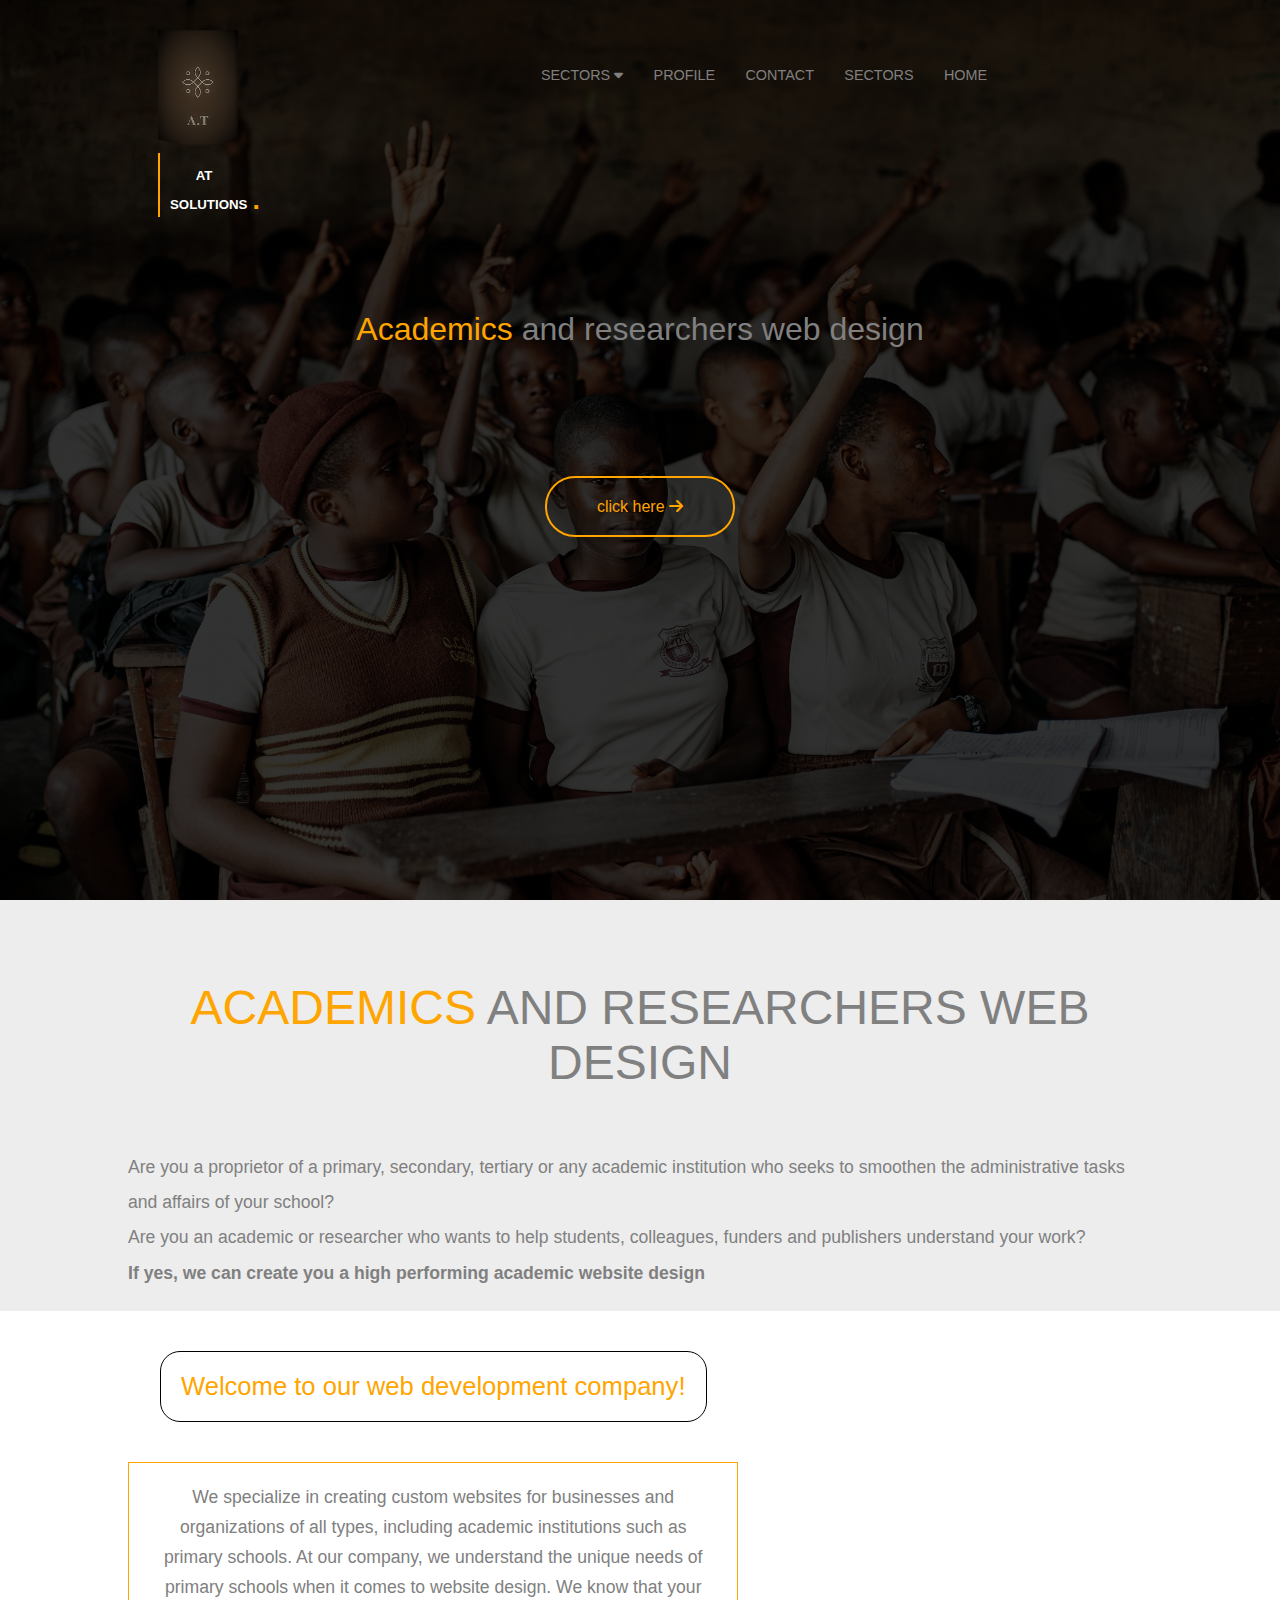
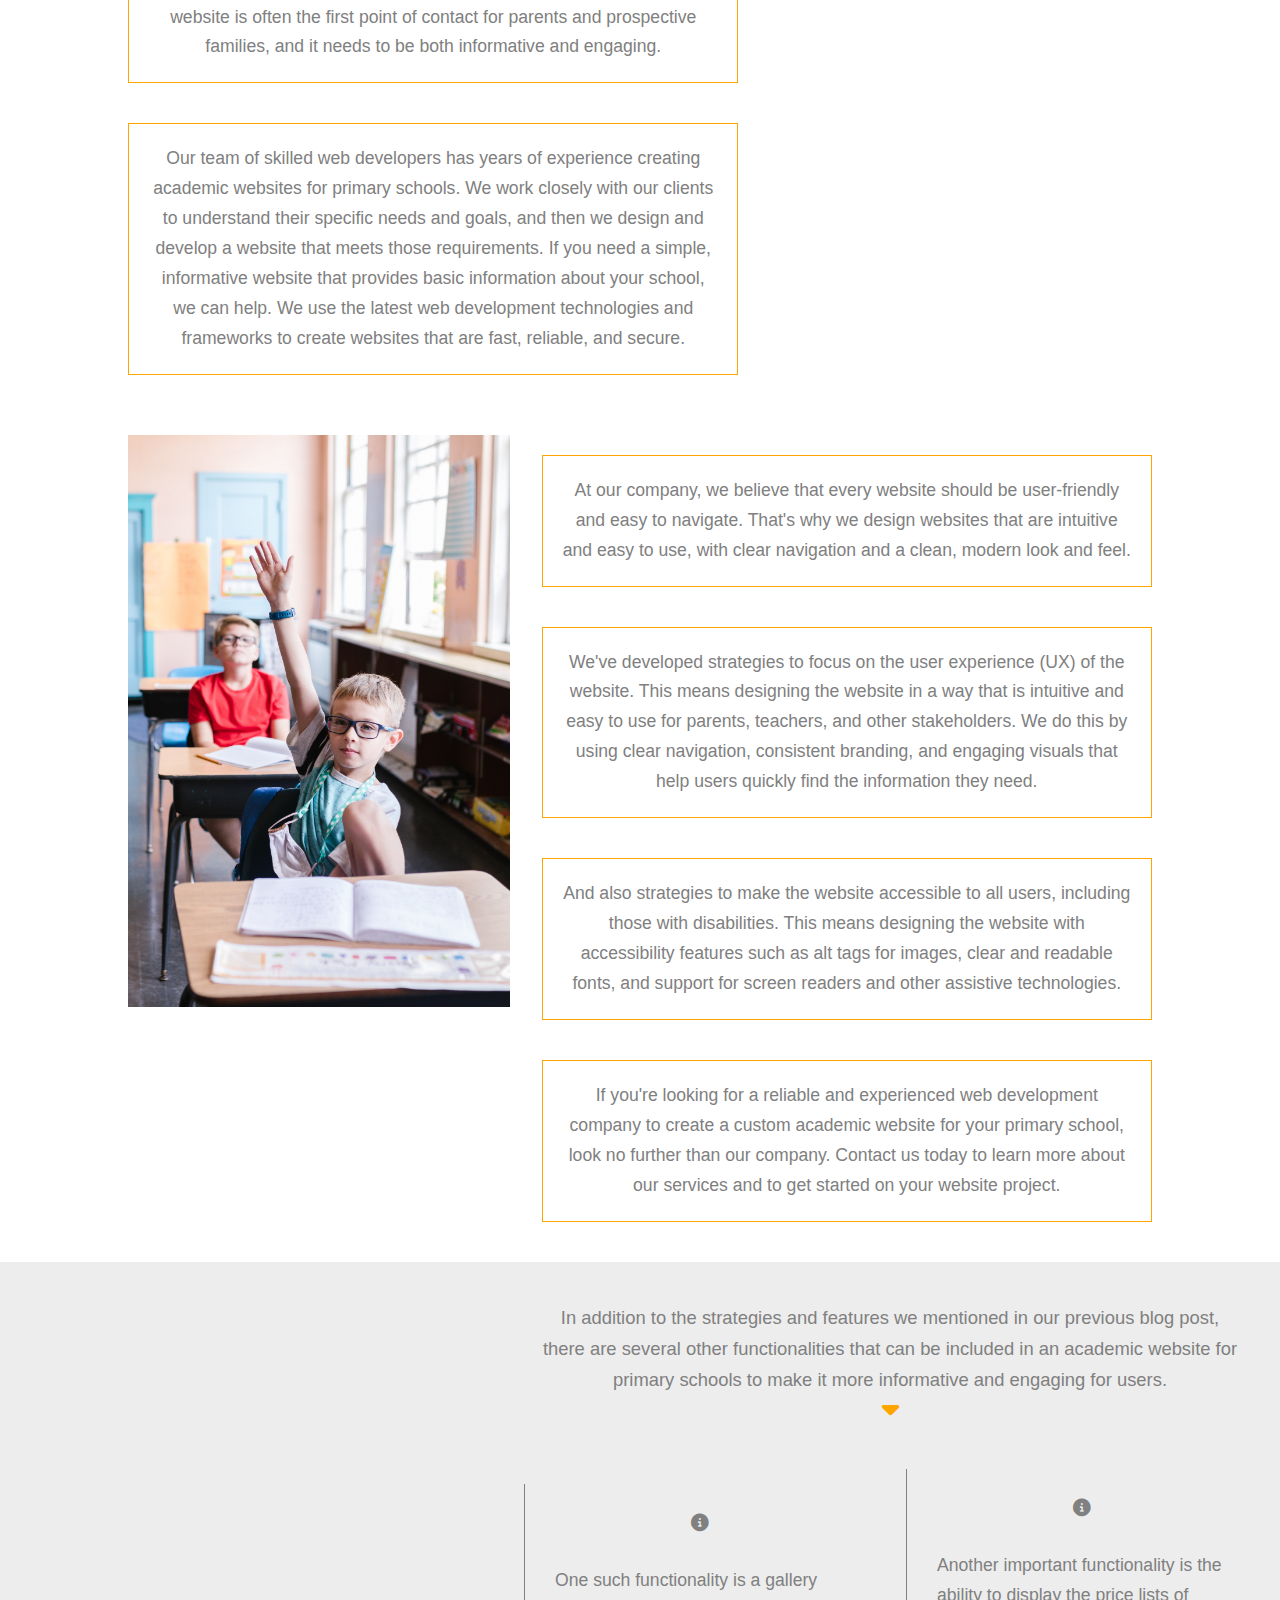
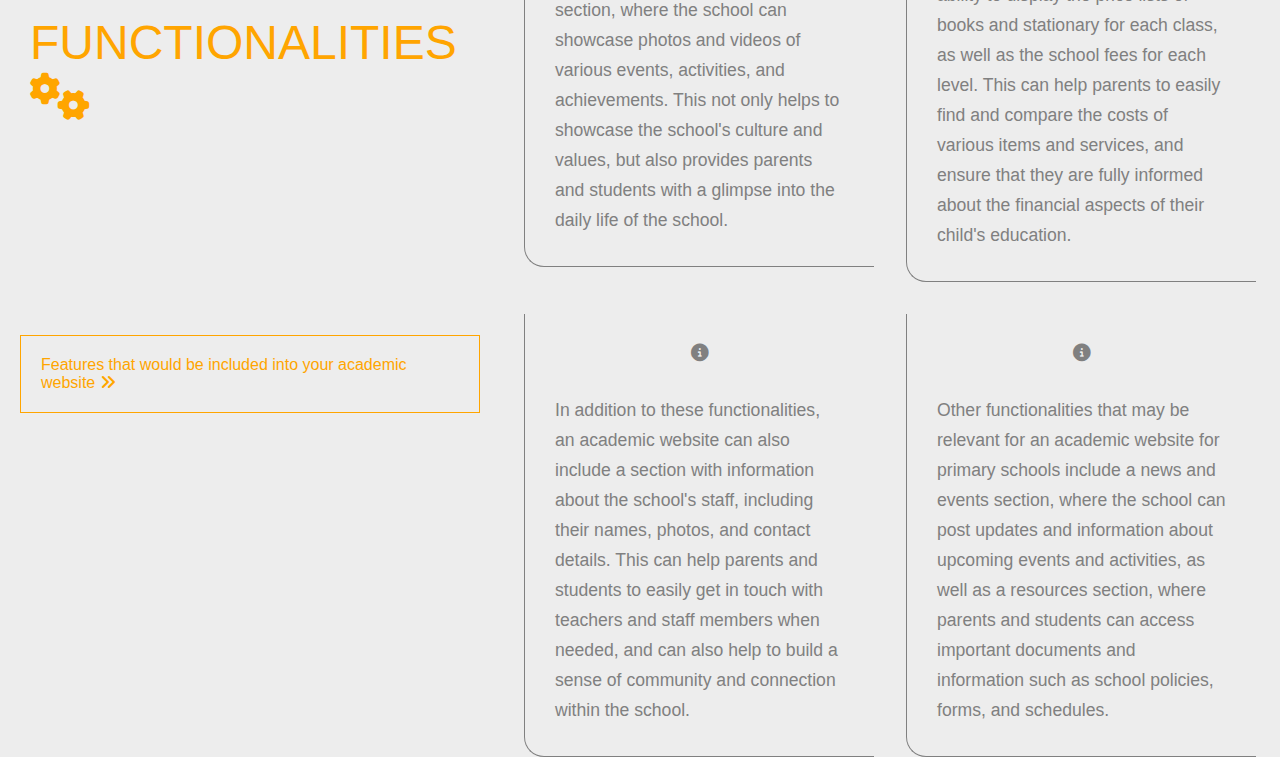
==== atsolutionaca.html @ 34ea17c4 "Add files via upload" ====
<!DOCTYPE html>
<html lang="en">
<head>
    <meta charset="UTF-8">
    <meta http-equiv="X-UA-Compatible" content="IE=edge">
    <meta name="viewport" content="width=device-width, initial-scale=1.0">
    <title>Document</title>
    <link rel="stylesheet" href="atsolutionaca.css">
    <link rel="stylesheet" href="font-6/css/all.css">
</head>
<body>
    <div class="sect1">
        <div class="header">
            <div class="logo_area">
                <img class="at" src="./images/sol.png" alt="">
                <h5>at solutions<span class="dot">.</span></h5>
            </div>
            <div class="links_container">
                <div class="links">
                    <div>
                        <h8 class="a">sectors  
                            <i class="fas fa-caret-down">
                            </i>
                            <article class="separat">
                                <div><a href="atsolutionbus.html">Business</a></div>
                                <div><a href="atsolutionaca.html">Academic</a></div>
                                <div><a href="atsolutionhea.html">Health</a></div>
                                <div><a href="atsolutionmul.html">Multimedia</a></div>
                                <div><a href="atsolutionpub.html">Publishing</a></div>
                            </article>
                        </h8>
                        
                    </div>
                    
                    <a href="atsolutionpro.html">profile   </a>
                    <a href="atsolutioncont.html">contact   </a>
                    <a href="#">sectors   </a>
                    <a href="atsolution.html">home   </a>
                </div>
                
                <input type="checkbox" id="input">
                <label for="input">
                    <div class="divbars">
                        <i class="fas fa-bars bars"></i>
                    </div>
                </label>
                
            </div>
        </div>
        <div class="hid0">
            <div class="hid">
                <div class="secbar">
                    <a class="her">sectors</a>
                    <i class="fas fa-caret-right"></i>
                </div>
                <article class="separate">
                    <div><a href="atsolutionpro.html">Profile</a></div>
                    <div><a href="atsolutioncont.html">Contact</a></div>
                    <div><a href="#">Sectors</a></div>
                    <div><a href="atsolution.html">Home</a></div>
                    <!-- <div><a href="#">Publishing</a></div> -->
                </article>
            </div>
            <div class="hid1">
                <div><a href="atsolutionbus.html">business</a></div>
                <div><a href="atsolutionaca.html">Academic</a></div>
                <div><a href="atsolutionhea.html">Health</a></div>
                <div><a href="atsolutionmul.html">Multimedia</a></div>
                <div><a href="atsolutionpub.html">Publishing</a></div>
            </div>
        </div>
        
        <div class="body">
            <p class="lorem"><em class="orange">Academics</em>  and researchers web design</p>
            <div class="btn">
                <a href="#">click here    <i class="fas fa-arrow-right"></i></a>
            </div>
        </div>
    </div>
    <div class="sect2">
        <div class="heading">
            <p class="title"> <em class="orange">academics</em>  and researchers web design</p>
            <div class="info">
                <p>Are you a proprietor of a primary, secondary, tertiary or any academic institution who seeks to smoothen the administrative tasks and affairs of your school? <br> Are you an academic or researcher who wants to help students, colleagues, funders and publishers understand your work?</p>
                <p class="bold">If yes, we can create you a high performing academic website design</p>
            </div>
        </div>
        <div class="body1">
            <div class="info1">
                <p>Welcome to our web development company!</p>
                <div>
                    We specialize in creating custom websites for businesses and organizations of all types, including academic institutions such as primary schools.
                    At our company, we understand the unique needs of primary schools when it comes to website design. We know that your website is often the first point of contact for parents and prospective families, and it needs to be both informative and engaging.
                </div>
                <div>
                    Our team of skilled web developers has years of experience creating academic websites for primary schools. We work closely with our clients to understand their specific needs and goals, and then we design and develop a website that meets those requirements.
                    If you need a simple, informative website that provides basic information about your school, we can help. We use the latest web development technologies and frameworks to create websites that are fast, reliable, and secure.
                </div>
            </div>
            <div class="img1"></div>
        </div>
        <div class="body1">
            <div class="img2"><img src="./images/im10.jpg" class="img" alt=""></div>
            <div class="info1">
                <div>
                    At our company, we believe that every website should be user-friendly and easy to navigate. That's why we design websites that are intuitive and easy to use, with clear navigation and a clean, modern look and feel.
                </div>
                <div>
                    We've developed strategies to focus on the user experience (UX) of the website. This means designing the website in a way that is intuitive and easy to use for parents, teachers, and other stakeholders. We do this by using clear navigation, consistent branding, and engaging visuals that help users quickly find the information they need.
                </div>
                <div>
                    And also strategies to make the website accessible to all users, including those with disabilities. This means designing the website with accessibility features such as alt tags for images, clear and readable fonts, and support for screen readers and other assistive technologies.
                </div>
                <div>
                    If you're looking for a reliable and experienced web development company to create a custom academic website for your primary school, look no further than our company. Contact us today to learn more about our services and to get started on your website project.
                </div>
            </div>
        </div>
        
    </div>
    <div class="sect3">
        <div class="function">
            <p>functionalities
                <i class="fas fa-gears"></i>
            </p>
            <div>Features that would be included into your academic website
                <i class="fas fa-angle-double-right"></i>
            </div>
        </div>
        <div class="info2">
            <p>In addition to the strategies and features we mentioned in our previous blog post, there are several other functionalities that can be included in an academic website for primary schools to make it more informative and engaging for users. <br> <i class="fas fa-caret-down"></i> </p>
            <div class="div">
                <div>
                    <i class="fas fa-info-circle"></i>
                    One such functionality is a gallery section, where the school can showcase photos and videos of various events, activities, and achievements. This not only helps to showcase the school's culture and values, but also provides parents and students with a glimpse into the daily life of the school.
                </div>
                <div>
                    <i class="fas fa-info-circle"></i>
                    Another important functionality is the ability to display the price lists of books and stationary for each class, as well as the school fees for each level. This can help parents to easily find and compare the costs of various items and services, and ensure that they are fully informed about the financial aspects of their child's education.
                </div>
                <div>
                    <i class="fas fa-info-circle"></i>
                    In addition to these functionalities, an academic website can also include a section with information about the school's staff, including their names, photos, and contact details. This can help parents and students to easily get in touch with teachers and staff members when needed, and can also help to build a sense of community and connection within the school.
                </div>
                <div>
                    <i class="fas fa-info-circle"></i>
                    Other functionalities that may be relevant for an academic website for primary schools include a news and events section, where the school can post updates and information about upcoming events and activities, as well as a resources section, where parents and students can access important documents and information such as school policies, forms, and schedules.
                </div>
            </div>
        </div>
    </div>
    <script src="atsolutionaca.js"></script>
</body>
</html>
---- atsolutionaca.css ----
*{
    padding:0px;
    margin:0px;
    box-sizing:border-box;
    font-family:'Segoe UI', Tahoma, Geneva, Verdana, sans-serif;
    
}
body{
    
}

::-webkit-scrollbar{
    display:none;
}

.logo_area{
    color:red;
    padding:30px;
}
.at{
    width:clamp(2px, 10cqi, 80px);
    /* box-shadow:4px 4px 8px black; */
    margin-left:clamp(0px, 10cqi, 1000px);
    transition:all .4s linear;
    
}
.at:hover{
    transform:scale(1.1);
    transition:all .4s linear;
    cursor:pointer;
}
h5{
    width:clamp(2px, 10cqi, 80px);
    margin-left:clamp(0px, 10cqi, 1000px);
    color:white;
    font-family:'Segoe UI', Tahoma, Geneva, Verdana, sans-serif;
    text-transform:uppercase;
    text-align:center;
    padding-top:10px;
    border-left:2px solid orange;
    padding-left:10px;
    line-height:25px;

}
.header{
    display:flex;
    
    /* width:100vw; */
}


.sect1{
    min-height:100vh;
    background: linear-gradient(rgba(0,0,0,.8), rgba(0,0,0,0.8)),url(./images/im4.jpg) center/cover no-repeat;
    background-attachment:fixed;
}
.sect1 p{
    color:grey;
    font-family:'Segoe UI', Tahoma, Geneva, Verdana, sans-serif;
    justify-content:center;
    align-items:center;
    text-align: center;
    font-size:clamp(25px, 3.5cqi,2em);
    padding-right:clamp(10px, 10cqi, 200px);
    padding-left:clamp(10px, 10cqi, 200px);
    padding-top:clamp(10px, 5cqi, 200px);
    visibility: visible;
}
.btn{
    justify-content:center;
    text-align:center;
    padding-top:clamp(150px, 20cqi, 150px);
}
.dot{
    color:orange;
    font-size: 2em;
    padding:5px;
}
.btn a{
    text-decoration:none;
    font-family:'Segoe UI', Tahoma, Geneva, Verdana, sans-serif;
    color:orange;
    border:2px solid orange;
    border-radius:30px;
    padding:20px 50px 20px 50px;
    transition:background linear.4s;
    
}
.btn a:hover{
    background-color:orange;
    transition:background linear.4s;
    color:black;
    /* border:2px solid black; */
}

.active{
    animation: animate 1.5s linear;
}

.activ{
    animation: art2 1s linear;
    /* background-color:orange; */
}
.active3{
    opacity: 1;
    transform:translate(0px, 0px);
    transition:all 1.5s linear;
}

.heading{
    background-color: rgba(211, 211, 211, .4);
    display:flex;
    flex-wrap: wrap;
    flex-direction: column;
    align-items: center;
    padding:20px 10vw;

    
}
.title{
    font-size:clamp(1.8em, 4cqi, 3em);
    padding:60px 20px;
    text-transform:uppercase;
    color:grey;
    text-align:center;
    font-weight:lighter;

}
.orange{
    color:orange;
    font-style:normal;
    font-weight:400;
}
.info{
    line-height: 2em;
    color:grey;
    font-size:clamp(1em, 2cqi, 1.1em);
}
.bold{
    font-weight: 700;
}
.body1{
    display: flex;
    padding:20px 10vw;
    gap:2em;

}
.img1{
    /* height:100vh; */
    background: linear-gradient(rgba(0,0,0,0), rgba(0,0,0,0)),url(./images/im6.jpg) center/cover no-repeat;
    background-attachment:fixed;
    width:50vw;

}
.img2{
    /* height:100vh; */
    /* background: linear-gradient(rgba(0,0,0,0), rgba(0,0,0,0)),url(./images/im11.jpg) center/cover no-repeat; */
    background-attachment:fixed;
    width:50vw;
}
.img{
    width:100%;
    
    object-fit: cover;
    object-position: fixed;
}
.info1{
    /* width:50vw; */
    width:100%;
    align-items: center;
    display: flex;
    flex-direction: column;
    
}
.info1 p{
    text-align:center;
    color:orange;
    border:1px solid black;
    /* width:500px; */
    border-radius: 20px;
    align-items: center;
    padding:20px;
    font-size:clamp(1.35em, 2cqi, 2em);
    margin:20px;
}
.info1 div{
    border:1px solid orange;
    padding:20px;
    margin:20px 0px;
    line-height: 1.7em;
    color:grey;
    font-size:clamp(1em, 2cqi, 1.1em);
    text-align: center;
    /* align-items: center;
    justify-content: center;
    display: flex;
    flex-direction: column; */
}
.sect3{
    background-color: rgba(211, 211, 211, .4) ;
    display:flex;
}
.function{
    /* height:100vh; */
    background: linear-gradient(rgba(0,0,0,0.85), rgba(0,0,0,0.85)),url(./images/im14.jpg) center/cover no-repeat;
    width:100vw;
    background-attachment: fixed;
    display:flex;
    flex-direction: column;
    align-items: center;
    justify-content: center;
    gap:10em;

}
.function p{
    color:orange;
    font-size:clamp(1.7em, 4cqi, 3em);
    /* font-size: 3.5em; */
    font-weight:lighter;
    margin:30px;
    text-transform:uppercase;
}
.function div{
    color:orange;
    border:1px solid orange;
    padding:20px 20px;
    margin:20px;
    font-size:em;
}
.info2 p{
    color:grey;
    /* border:1px solid grey; */
    padding:20px;
    margin:20px;
    text-align:center;
    font-size:1.15em;
    line-height:1.7em;
}
.info2 p i{
    color:orange;
    font-size:1.5em;
}
.info2 div div{
    /* background-color: white; */
    width: 350px;
    border-left:1px solid grey;
    border-bottom:1px solid grey;
    border-bottom-left-radius: 20px;
    /* box-shadow: 1px 1px 4px; */
    padding:30px;
    color:grey;
    /* display: flex; */
    /* flex-direction: row; */
    /* background-color: white; */
    line-height: 1.7em;
    color:grey;
    font-size:clamp(1em, 2cqi, 1.1em);
}
.info2 div{
    gap:2em;
    display:flex;
    flex-wrap: wrap;
    align-items: center;
    justify-content: center;
}



@keyframes animate{
    0%{
        transform:translateX(-20em);
    }
    100%{
        transform:translateX(0px);
    }
}

@keyframes art2{
    0%{
        margin:70px;
        transform:scale(0.5);
    }
    50%{
        margin:55px;
    
    }
    100%{
        margin:40px;
    }
}


@media(max-width:600px){
    .links-container{
        display:none;
    }
    h8{
        display:none;
    }
    .links a{
        display:none;
    }
    .bars{
        color:grey;
        text-align:right;
        position:absolute;
        top:0;
        right:0;
        cursor:pointer;
        margin:50px 50px 0px 0px;
    }
    .hid0{
        display:flex;
        text-align: center;
        text-transform:capitalize;
    }
    .hid{
        margin:5px 20px;
        padding:15px 5px 15px 5px;
        /* background-color:rgb(211, 211, 211, .2); */
        width:50vw;
        transition:all .3s linear;
        /* display:none; */
        transform:scaleY(0);
        position:absolute;
    }
    .hid .secbar div .her {
        text-align: center;
        /* position: absolute; */
        color:red;
    }
    .hid div{
        /* border:1px solid black;  */
        padding:5px;
        /* font-weight:bold; */
        transition:all .3s linear;
        text-align: center;
        
    }
    .hid div:hover{
        background-color: rgb(211, 211, 211, .4);
        transition:all .3s linear;
        color:orange;
    }
    .hid div a{
        text-decoration:none;
        color:darkgray;
    }
    .hid div a:hover{
        color:orange;
    }
    .hid div i{
        /* justify-content: right; */
        /* display:flex; */
        /* text-indent: 30vw; */
        /* flex-direction: column; */
    }
    .hid1{
        margin:5px 20px;
        padding:15px 5px 15px 5px;
        width:30vw;
        /* background-color:rgb(211, 211, 211, .2); */
        transition:all .3s linear;
        position:absolute;
        right:0;
        /* display:none; */
        transform:scaleY(0);
    }
    .hid1 div{
        padding:5px;
        transition:all .3s linear;
    }
    .hid1 div:hover{
        background-color: rgb(211, 211, 211, .4);
        transition:all .3s linear;
    }
    .hid1 div a{
        text-decoration:none;
        color:darkgray;
    }
    .hid1 div a:hover{
        color:orange;
    }
    .body1{
        flex-direction: column;
    }
    .sect3{
        flex-direction: column;
    }
    .function p{
        /* font-size:clamp(1.1em, 2cqi, 1.25em) */
    }
    .function{
        height:100vh;
    }
    .img1{
        height:100vh;
        width: 100%;
    }
    .img2{
        width:100%;
    }
}
.active0{
    transition:all .4s linear;
    display:block;
}
.active4{
    transition:all .4s linear;
    /* display:block; */
    transform:scaleY(1);
}

#input{
    visibility:hidden;
}

@media(min-width:600px){
    .links{
        height:150px;
        justify-content:center;
        display:flex;
        align-items: center;
        text-transform:uppercase;
        font-family:'Segoe UI', Tahoma, Geneva, Verdana, sans-serif;
        text-decoration:none;
        padding-right:20px;
    }
    .links a{
        text-decoration:none;
        font-size:clamp(12.5px, 2cqi, 0.9em);
        padding:clamp(0.5cqw,1.5cqw, 20px);
        flex-wrap:wrap;
        color:grey;
        /* display:flex; */
        transition:all .4s linear;
    }
    .links a:hover{
        color:orange;
        transition:all .4s linear;
        border-bottom:2px solid grey;
        border-bottom-left-radius:10px;
        transform:translateY(5px);
        overflow:hidden;
    }
    .links_container{
        container-type: inline-size;
        width:100%;
        justify-content:right;
    }
    .bars{
        display:none;
        visibility:hidden;
    }
    .hid{
        display:none;
    }
    .hid1{
        display:none;
    }
    .separat{
        position:absolute;
        left:clamp(26cqi, 20cqi, cqi);
        padding:10px 0px;
        /* display: none; */
        transform:scaleY(0);
        transition:all .4s linear;
    }
    .separat div{
        padding: 10px 0px;
        
    }
    .a{
        font-size:clamp(12.5px, 2cqi, 0.9em);
        padding:clamp(0.5cqw,1.5cqw, 20px);
        flex-wrap:wrap;
        color:grey;
        transition:all .4s linear;
    }
    .a:hover{
        color:orange;
        transition:all .4s linear;
        border-bottom:2px solid grey;
        border-bottom-left-radius:10px;
        transform:translateY(5px);
        overflow:hidden;
        cursor:pointer;
    }
    
}


@media(max-width:768px) {
    
    

}
@media (min-width:768px){
    
}
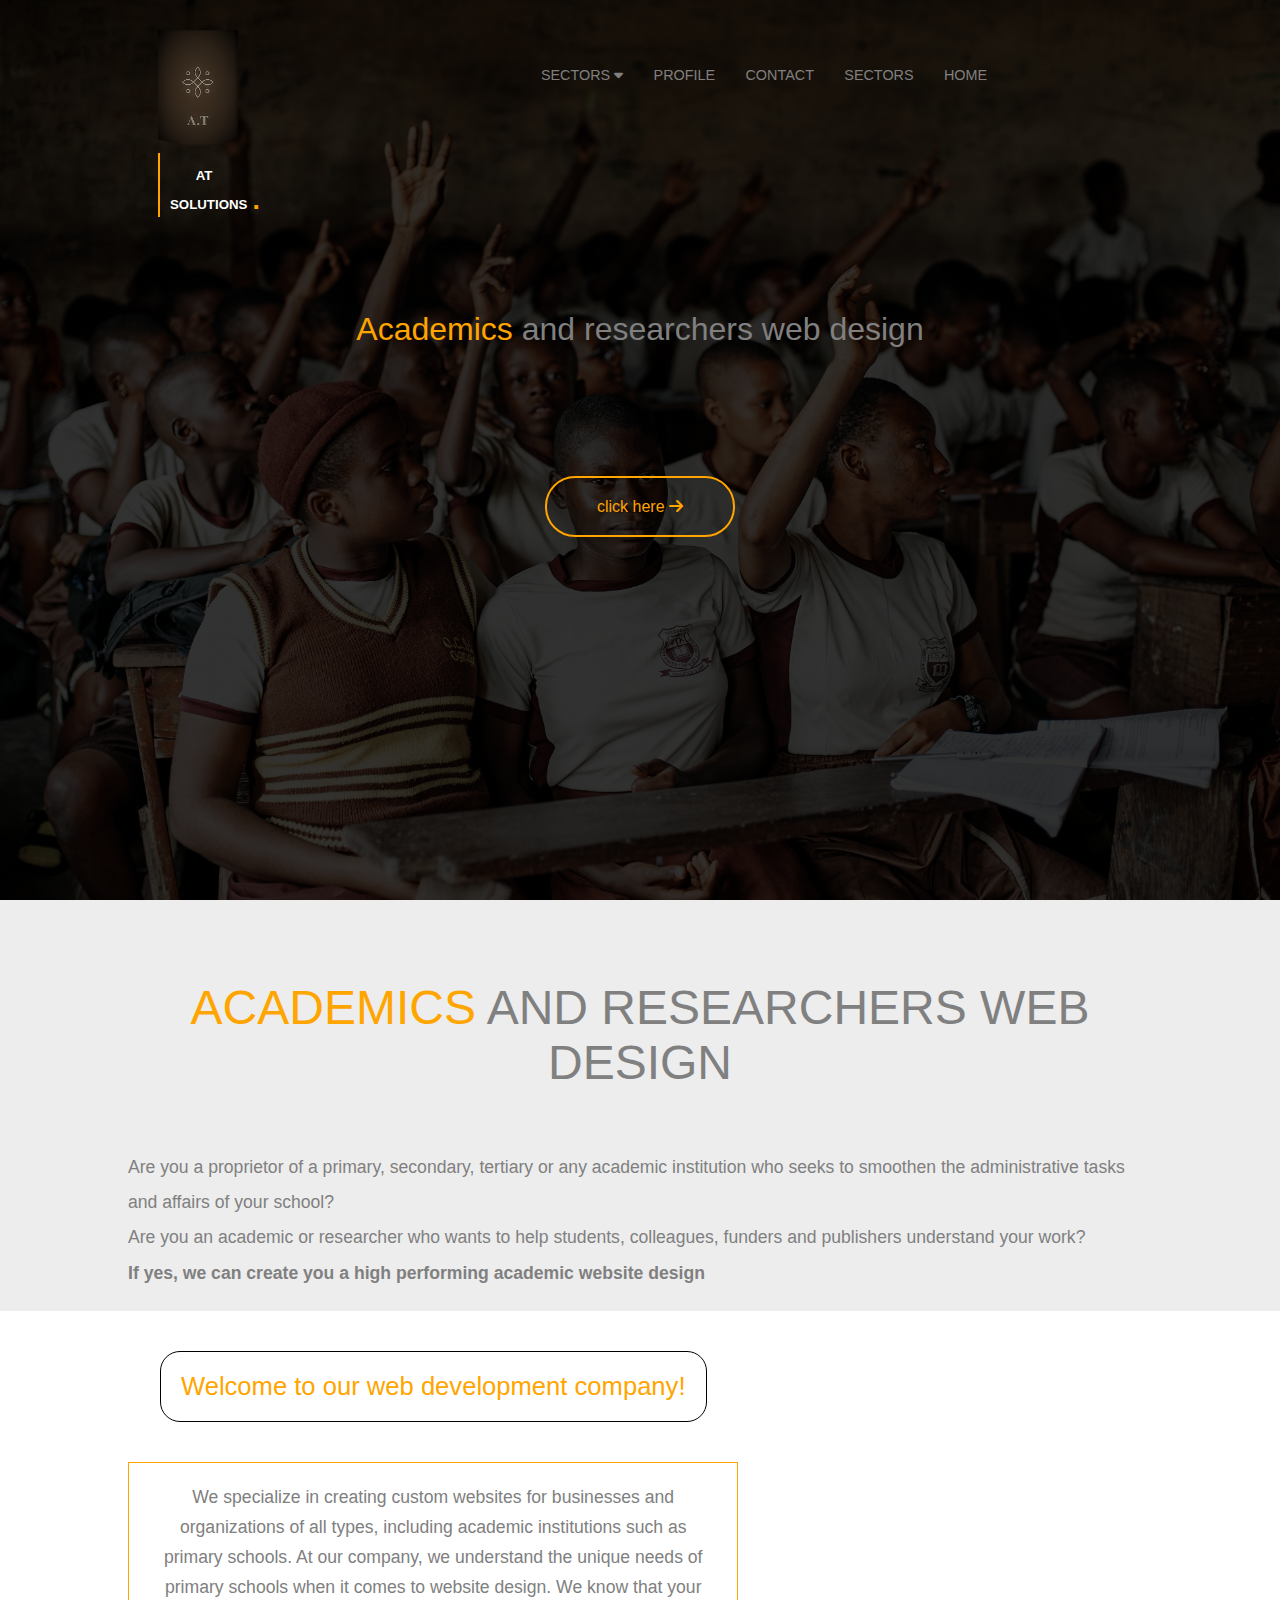
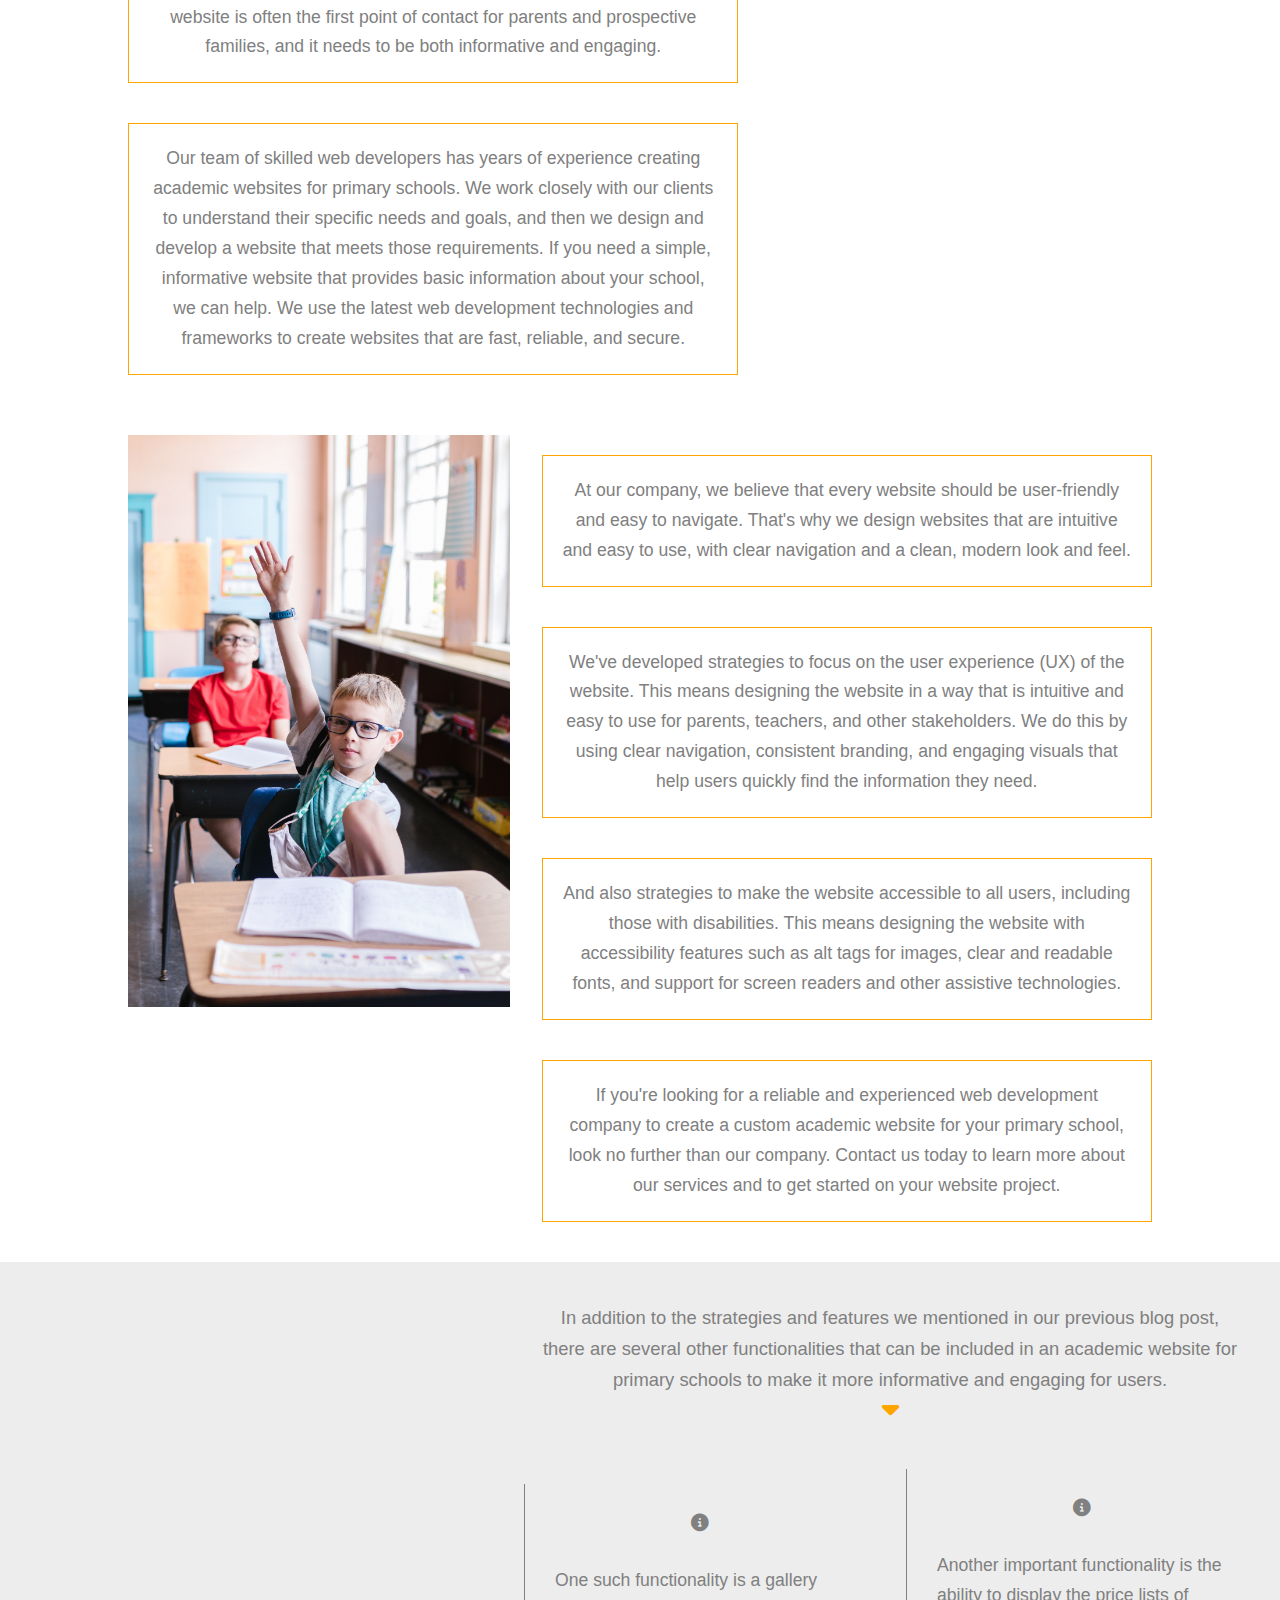
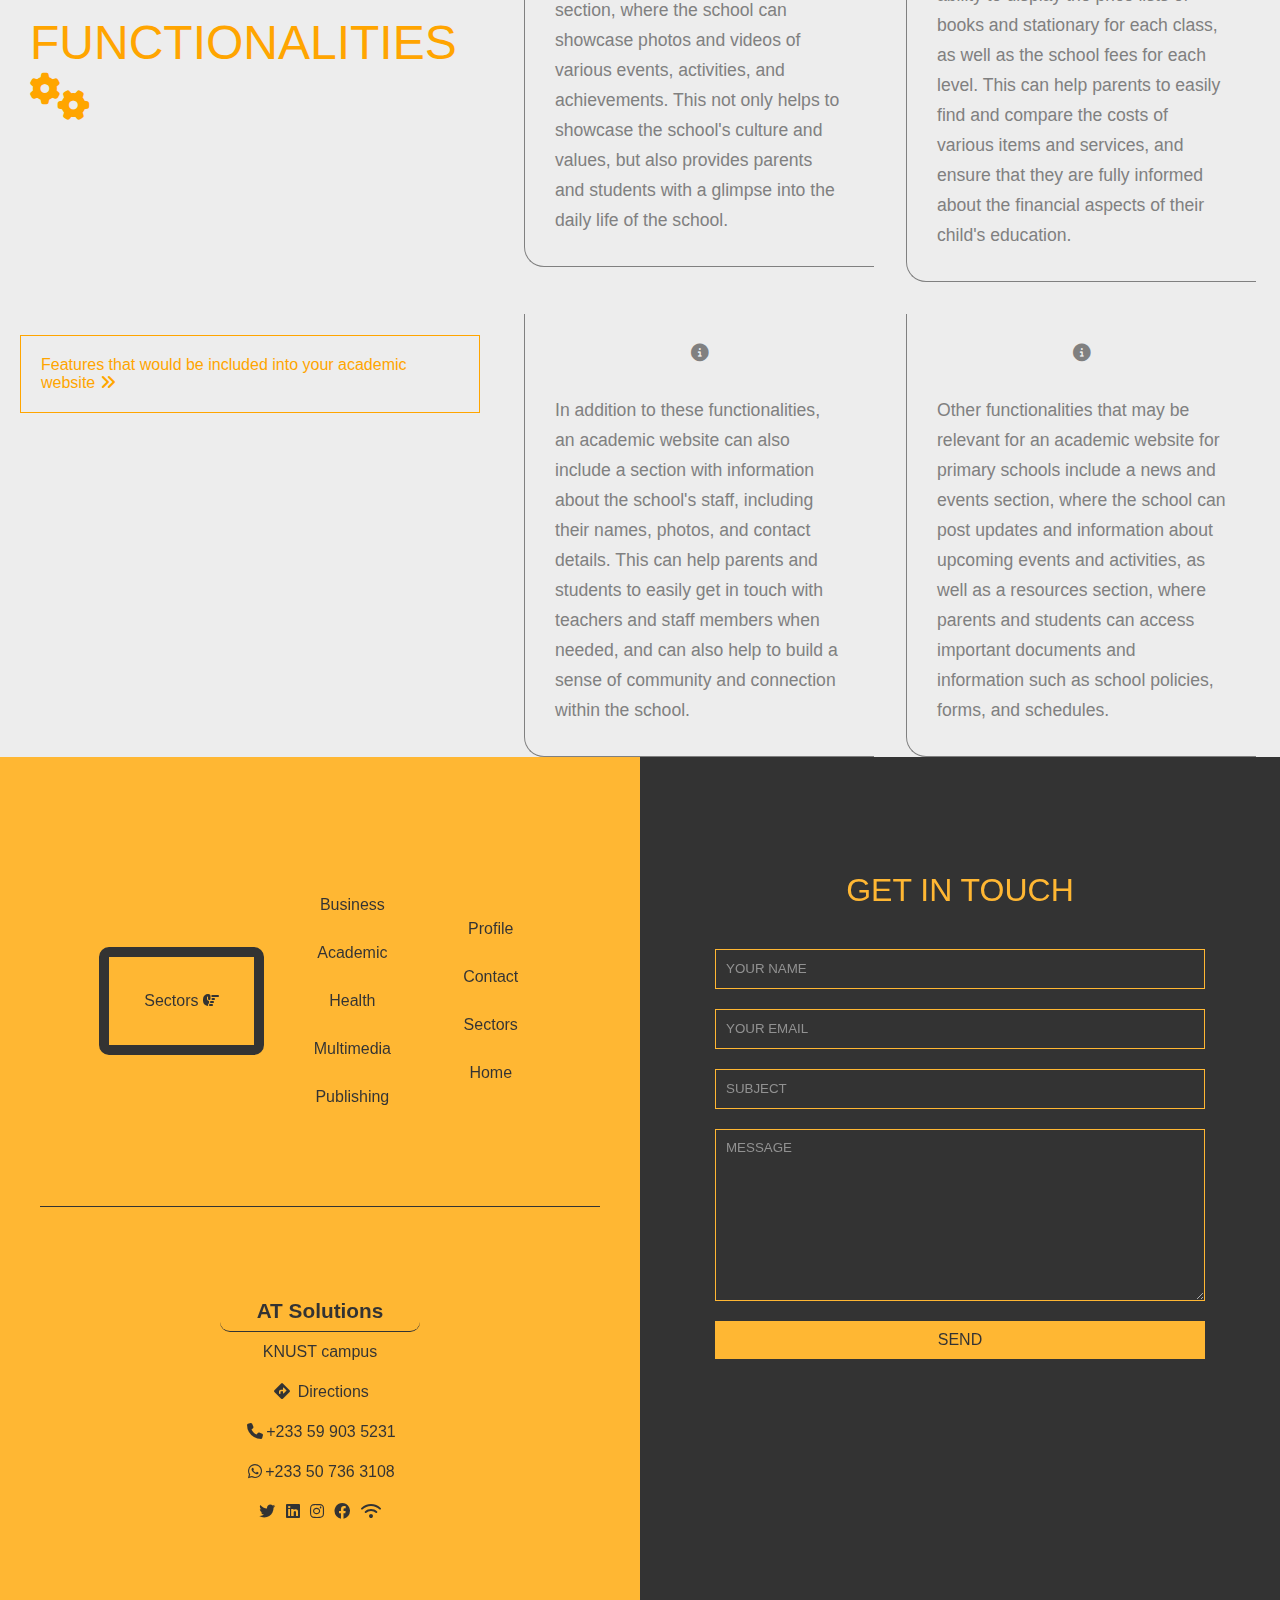
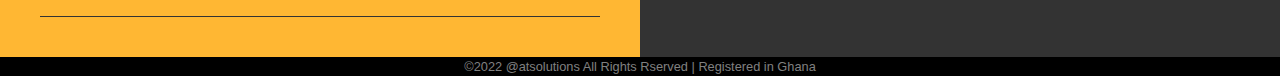
==== commit 6b4253a7: "Add files via upload" ====
--- a/atsolutionaca.html
+++ b/atsolutionaca.html
@@ -34,8 +34,8 @@
                     
                     <a href="atsolutionpro.html">profile   </a>
                     <a href="atsolutioncont.html">contact   </a>
-                    <a href="#">sectors   </a>
-                    <a href="atsolution.html">home   </a>
+                    <a href="#">sectors</a>
+                    <a href="index.html">home   </a>
                 </div>
                 
                 <input type="checkbox" id="input">
@@ -57,7 +57,7 @@
                     <div><a href="atsolutionpro.html">Profile</a></div>
                     <div><a href="atsolutioncont.html">Contact</a></div>
                     <div><a href="#">Sectors</a></div>
-                    <div><a href="atsolution.html">Home</a></div>
+                    <div><a href="index.html">Home</a></div>
                     <!-- <div><a href="#">Publishing</a></div> -->
                 </article>
             </div>
@@ -149,6 +149,71 @@
             </div>
         </div>
     </div>
+    
+    <footer>
+        <div class="half">
+            <div class="half1">
+                <div class="flex">
+                    <p>sectors <i class="fas fa-hand-point-right"></i></p>
+                    <div>
+                        <a href="atsolutionbus.html">business</a>
+                        <a href="atsolutionaca.html">academic</a>
+                        <a href="atsolutionhea.html">health</a>
+                        <a href="atsolutionmul.html">multimedia</a>
+                        <a href="atsolutionpub.html">publishing</a>
+                    </div>
+                    <div>
+                        <a href="atsolutionpro.html">profile</a>
+                        <a href="atsolutioncont.html">contact</a>
+                        <a href="#">sectors</a>
+                        <a href="index.html">home</a>
+                    </div>
+                </div>
+                <div class="flex2">
+                    <p class="solutions">AT Solutions</p>
+                    <p>KNUST campus</p>
+                    <p> <i class="fas fa-directions"></i> Directions</p>
+                    <p><i class="fas fa-phone"></i>+233 59 903 5231</p>
+                    <p><i class="fa-brands fa-whatsapp"></i>+233 50 736 3108</p>
+                    <div class="icons">
+                        <i class="fa-brands fa-twitter"></i>
+                        <i class="fa-brands fa-linkedin"></i>
+                        <i class="fa-brands fa-instagram"></i>
+                        <i class="fa-brands fa-facebook"></i>
+                        <!-- <i class="fa-brands fa-echo"></i> -->
+                        <i class="fas fa-wifi"></i>
+                    </div>
+
+                </div>
+            </div>
+            <div class="half2">
+                <div>
+                    <p>get in touch</p> 
+                </div>
+                <form action="">
+                    <!-- <div class="sec1">
+                        <input type="text" placeholder="your name " name="" id="">
+                        <input type="email" name="" placeholder="your email" id="">
+                    </div> -->
+                    <input type="text" placeholder="your name " class="in1" name="" id="">
+                    <input type="email" name="" placeholder="your email" id="" class="in2" >
+                    <input type="text" placeholder="subject" name="" id="">
+                    <textarea name="" id="" cols="50" rows="10" placeholder="MESSAGE" ></textarea>
+                    <button type="submit">send</button>
+                    
+                    <div class=".btn">
+                        
+                    </div>
+                    
+                    
+                    
+                </form>
+                
+            </div>
+        </div>
+        
+    </footer>
+    <p class="copy">&copy2022 @atsolutions  All Rights Rserved  |  Registered in Ghana</p>
     <script src="atsolutionaca.js"></script>
 </body>
 </html>--- a/atsolutionaca.css
+++ b/atsolutionaca.css
@@ -265,6 +265,173 @@
 }
 
 
+footer{
+    height: 100vh;
+    width:100vw;
+}
+.half1{
+    height: 100vh;
+    background-color:orange;
+    filter:opacity(.8);
+    padding:40px;
+}
+.half2{
+    height: 100vh;
+    background-color: black;
+    filter:opacity(.8);
+}
+footer .half{
+    display:flex;
+    overflow:hidden;
+    background: linear-gradient(rgba(0,0,0,.8), rgba(0,0,0,.8)),url(./images/build2.jpg) center/cover no-repeat;
+    background-attachment: fixed;
+    
+}
+
+form .in1, .in2{
+    display:flex;
+    flex-direction: row;
+}
+
+.half2 p{
+    color:orange;
+    text-transform:uppercase;
+    display:flex;
+    font-size:2em;
+    padding:40px 0px;
+    /* font-weight:bold; */
+    justify-content: center;
+}
+.half2{
+    padding:75px;
+}
+.sect1, .sect2{
+    /* display:none; */
+}
+form{
+    color:orange;
+    display:flex;
+    flex-direction: column;
+    align-items: center;
+    text-align: center;
+    gap:20px;
+
+}
+input::placeholder{
+    /* color:red; */
+    text-transform:uppercase;
+}
+input{
+    border:.5px solid orange;
+    background-color: rgba(0, 0, 0, .0);
+    height:40px;
+    width:100%;
+    padding:10px;
+    color:white;
+    /* width:20px; */
+}
+textarea{
+    border:1px solid orange;
+    background-color: rgba(0, 0, 0, .0);
+    width:100%;
+    padding:10px;
+    color:white;
+}
+form button{
+    color:black;
+    background-color: orange;
+    border:none;
+    /* width:clamp(2px, 30cqw, 535px); */
+    width:100%;
+    padding: 10px;
+    text-transform: uppercase;
+    font-size: medium;
+    /* margin-bottom:200px; */
+}
+form button:hover{
+    filter:brightness(.5);
+    cursor:pointer;
+}
+.copy{
+    background-color:black;
+    color:grey;
+    text-align: center;
+    font-size:.8em;
+    padding:2px;
+    width: 100%;
+    position: absolute;
+    /* line-height: 200vh; */
+    /* position:absolute; */
+    /* position:fixed; */
+    /* bottom:0; */
+    /* left:0; */
+    /* margin-top:20px; */
+}
+.half1 .flex{
+    display:flex;
+    justify-content: center;
+    align-items: center;
+    height:50%;
+    /* padding:2px; */
+    gap:clamp(0em, 3cqw, 10em);
+    /* overflow:hidden; */
+    border-bottom:1px solid black;
+
+}
+/* .half1{p} */
+.flex div{
+    display:flex;
+    flex-direction: column;
+}
+.flex p{
+    border:10px solid black;
+    padding:35px;
+    border-radius:10px;
+    text-transform: capitalize;
+}
+.flex div a{
+    text-decoration: none;
+    color:black;
+    text-transform: capitalize;
+    line-height:3em;
+    width:100px;
+    text-align: center;
+    transition:all .4s linear;
+    
+}
+.flex div a:hover{
+    color:orange;
+    background-color:black;
+    transition:all .4s linear;
+    border-top-right-radius: 30px;
+    border-bottom-left-radius: 30px;
+    
+    
+    
+}
+.flex2{
+    display:flex;
+    flex-direction: column;
+    justify-content: center;
+    align-items: center;
+    height:50%;
+    line-height: 2.5em;
+    /* gap:clamp(2em, 5cqw, 10em); */
+    border-bottom:1px solid black;
+
+}
+.solutions{
+    width:200px;
+    border-bottom: 1px solid black;
+    text-align: center;
+    border-radius: 10px;
+    font-weight: 600;
+    font-size:1.3em;
+}
+.flex2 i{
+    padding:3px;
+}
+
 
 @keyframes animate{
     0%{
@@ -490,12 +657,23 @@
 }
 
 
+
 @media(max-width:768px) {
     
+    footer .half{
+        /* display:block; */
+        flex-direction:column;
+    }
+    .copy{
+        margin-top:100vh;
+    }
     
 
 }
 @media (min-width:768px){
-    
-}
-
+    footer .half1, .half2{
+        width:50vw;
+    }
+    
+}
+
